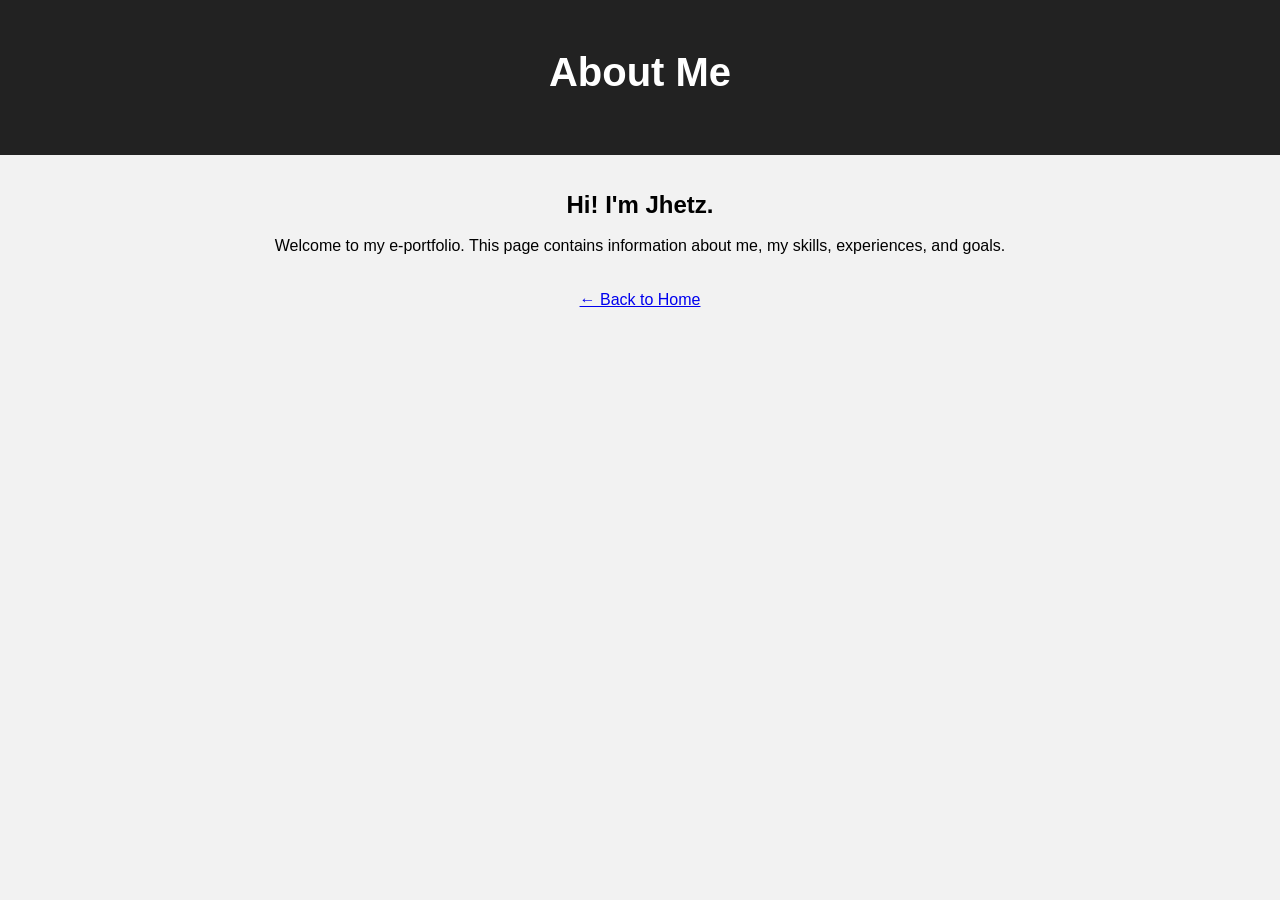
==== about.html @ 5c85e682 "Add files via upload" ====
<!DOCTYPE html>
<html lang="en">
<head>
    <meta charset="UTF-8">
    <meta name="viewport" content="width=device-width, initial-scale=1.0">
    <title>About Me</title>
    <link rel="stylesheet" href="style.css">
</head>

<body>

    <header>
        <h1>About Me</h1>
    </header>

    <main>
        <br><br>

        <h2>Hi! I'm Jhetz.</h2>

        <br>

        <p>
            Welcome to my e-portfolio.
            This page contains information about me,
            my skills, experiences, and goals.
        </p>

        <br><br>

        <a href="index.html">← Back to Home</a>
    </main>

</body>
</html>
---- style.css ----
* {
    margin: 0;
    padding: 0;
    box-sizing: border-box;
}

body {
    font-family: Arial, sans-serif;
    background-color: #f2f2f2;
    text-align: center;
}

header {
    padding: 50px 20px;
    background-color: #222;
    color: white;
}

header h1 {
    font-size: 40px;
    margin-bottom: 10px;
}

header p {
    font-size: 18px;
}

.container {
    display: flex;
    justify-content: center;
    gap: 40px;
    padding: 60px 30px;
    flex-wrap: wrap;
}

.card {
    width: 450px;
    background-color: white;
    border-radius: 15px;
    overflow: hidden;
    text-decoration: none;
    color: #222;
    box-shadow: 0 5px 15px rgba(0, 0, 0, 0.2);
    transition: 0.3s;
}

.card:hover {
    transform: translateY(-10px);
    box-shadow: 0 10px 25px rgba(0, 0, 0, 0.3);
}

.card img {
    width: 100%;
    height: 300px;
    object-fit: cover;
}

.card h2 {
    margin: 20px 0 10px;
}

.card p {
    padding: 0 20px 25px;
    color: #666;
}
.subject {
    position: absolute;
    top: 15px;
    left: 20px;
    color: white;
    font-size: 14px;
    font-weight: bold;
    z-index: 10;
}
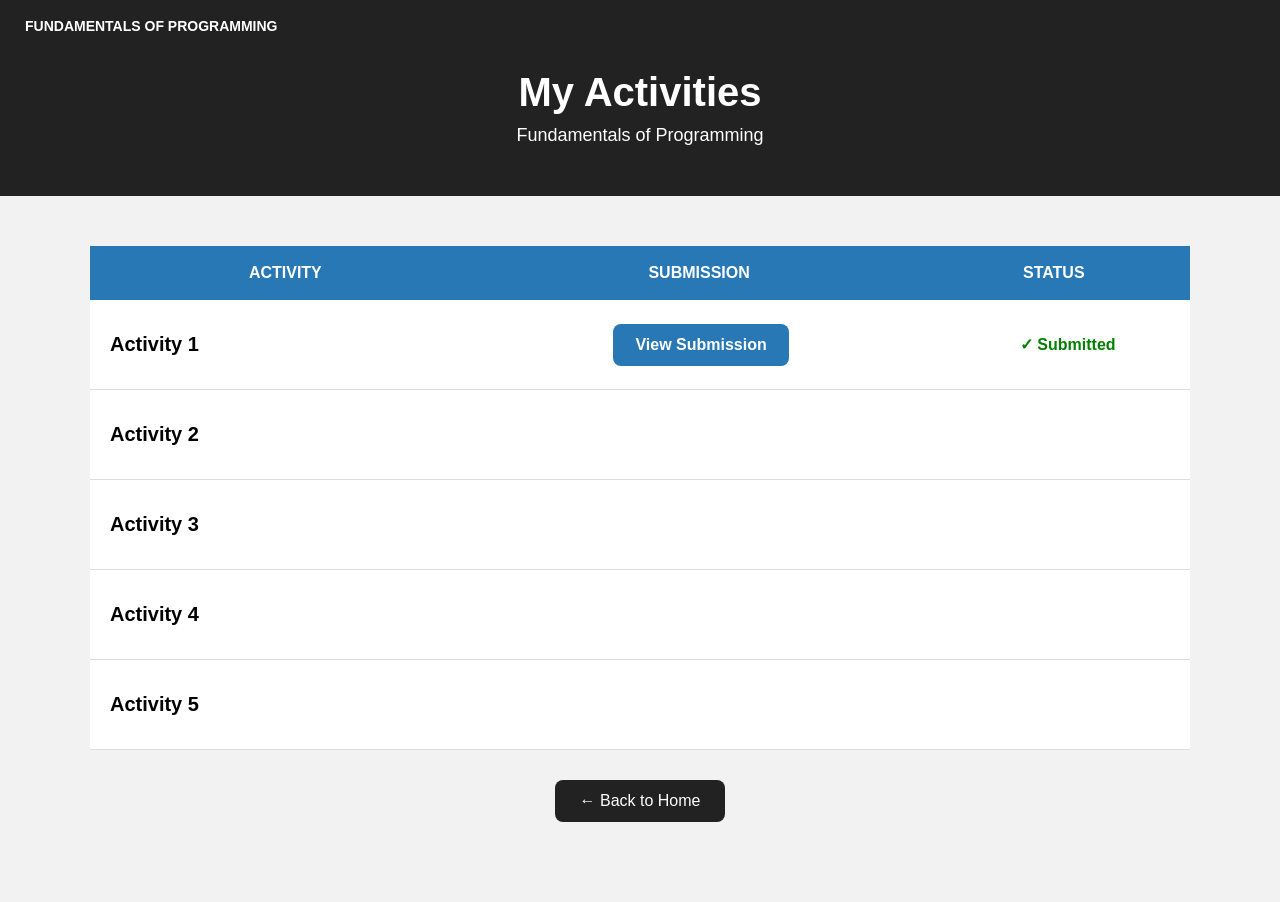
==== commit f230d3aa: "Add files via upload" ====
--- a/about.html
+++ b/about.html
@@ -1,34 +1,107 @@
- <!DOCTYPE html>
+<!DOCTYPE html>
 <html lang="en">
 <head>
     <meta charset="UTF-8">
     <meta name="viewport" content="width=device-width, initial-scale=1.0">
-    <title>About Me</title>
+    <title>My Activities</title>
     <link rel="stylesheet" href="style.css">
 </head>
 
 <body>
 
-    <header>
-        <h1>About Me</h1>
+     <div class="subject">
+        FUNDAMENTALS OF PROGRAMMING
+    </div>
+
+     <header>
+        <h1>My Activities</h1>
+        <p>Fundamentals of Programming</p>
     </header>
 
-    <main>
-        <br><br>
+     <main class="activities-container">
 
-        <h2>Hi! I'm Jhetz.</h2>
+         <div class="activity-header">
+            <div>ACTIVITY</div>
+            <div>SUBMISSION</div>
+            <div>STATUS</div>
+        </div>
 
-        <br>
 
-        <p>
-            Welcome to my e-portfolio.
-            This page contains information about me,
-            my skills, experiences, and goals.
-        </p>
+         <div class="activity">
 
-        <br><br>
+            <div class="activity-name">
+                <h2>Activity 1</h2>
+            </div>
 
-        <a href="index.html">← Back to Home</a>
+            <div class="submission">
+                <a href="act1..png" target="_blank">
+                    View Submission
+                </a>
+            </div>
+
+            <div class="status submitted">
+                ✓ Submitted
+            </div>
+
+        </div>
+
+
+         <div class="activity">
+
+            <div class="activity-name">
+                <h2>Activity 2</h2>
+            </div>
+
+            <div class="submission"></div>
+
+            <div class="status"></div>
+
+        </div>
+
+
+         <div class="activity">
+
+            <div class="activity-name">
+                <h2>Activity 3</h2>
+            </div>
+
+            <div class="submission"></div>
+
+            <div class="status"></div>
+
+        </div>
+
+
+         <div class="activity">
+
+            <div class="activity-name">
+                <h2>Activity 4</h2>
+            </div>
+
+            <div class="submission"></div>
+
+            <div class="status"></div>
+
+        </div>
+
+
+         <div class="activity">
+
+            <div class="activity-name">
+                <h2>Activity 5</h2>
+            </div>
+
+            <div class="submission"></div>
+
+            <div class="status"></div>
+
+        </div>
+
+
+         <a href="index.html" class="back">
+            ← Back to Home
+        </a>
+
     </main>
 
 </body>
--- a/style.css
+++ b/style.css
@@ -10,8 +10,20 @@
     text-align: center;
 }
 
+/* Subject in upper-left corner */
+.subject {
+    position: absolute;
+    top: 18px;
+    left: 25px;
+    color: white;
+    font-size: 14px;
+    font-weight: bold;
+    z-index: 10;
+}
+
+/* Header */
 header {
-    padding: 50px 20px;
+    padding: 70px 20px 50px;
     background-color: #222;
     color: white;
 }
@@ -25,9 +37,11 @@
     font-size: 18px;
 }
 
+/* Homepage cards */
 .container {
     display: flex;
     justify-content: center;
+    align-items: stretch;
     gap: 40px;
     padding: 60px 30px;
     flex-wrap: wrap;
@@ -63,12 +77,132 @@
     padding: 0 20px 25px;
     color: #666;
 }
-.subject {
-    position: absolute;
-    top: 15px;
-    left: 20px;
-    color: white;
-    font-size: 14px;
-    font-weight: bold;
-    z-index: 10;
-}
+
+/* Activities page */
+.activities-container {
+    width: 92%;
+    max-width: 1100px;
+    margin: 50px auto;
+}
+
+/* Table header */
+.activity-header {
+    display: grid;
+    grid-template-columns: 1.5fr 2fr 1fr;
+    background-color: #2878b5;
+    color: white;
+    padding: 18px;
+    font-weight: bold;
+    text-align: center;
+}
+
+/* Activity row */
+.activity {
+    display: grid;
+    grid-template-columns: 1.5fr 2fr 1fr;
+    align-items: center;
+    background-color: white;
+    border-bottom: 1px solid #ddd;
+    min-height: 90px;
+}
+
+/* Activity name */
+.activity-name {
+    text-align: left;
+    padding: 20px;
+}
+
+.activity-name h2 {
+    font-size: 20px;
+}
+
+/* Submission */
+.submission {
+    text-align: center;
+}
+
+.submission a {
+    display: inline-block;
+    background-color: #2878b5;
+    color: white;
+    padding: 12px 22px;
+    border-radius: 8px;
+    text-decoration: none;
+    font-weight: bold;
+}
+
+.submission a:hover {
+    background-color: #185a8a;
+}
+
+/* Status */
+.status {
+    text-align: center;
+    font-weight: bold;
+}
+
+.submitted {
+    color: green;
+}
+
+.not-submitted {
+    color: red;
+}
+
+/* Back button */
+.back {
+    display: inline-block;
+    margin: 30px;
+    padding: 12px 25px;
+    background-color: #222;
+    color: white;
+    text-decoration: none;
+    border-radius: 8px;
+}
+
+.back:hover {
+    background-color: #444;
+}
+
+/* Mobile */
+@media (max-width: 700px) {
+
+    .subject {
+        position: relative;
+        top: auto;
+        left: auto;
+        background-color: #222;
+        padding: 15px;
+        font-size: 12px;
+    }
+
+    header {
+        padding: 40px 15px;
+    }
+
+    header h1 {
+        font-size: 30px;
+    }
+
+    .card {
+        width: 100%;
+    }
+
+    .activity-header,
+    .activity {
+        grid-template-columns: 1fr;
+    }
+
+    .activity-header div {
+        padding: 5px;
+    }
+
+    .activity {
+        padding: 15px;
+        gap: 15px;
+    }
+
+    .activity-name {
+        text-align: center;
+    }
+}
